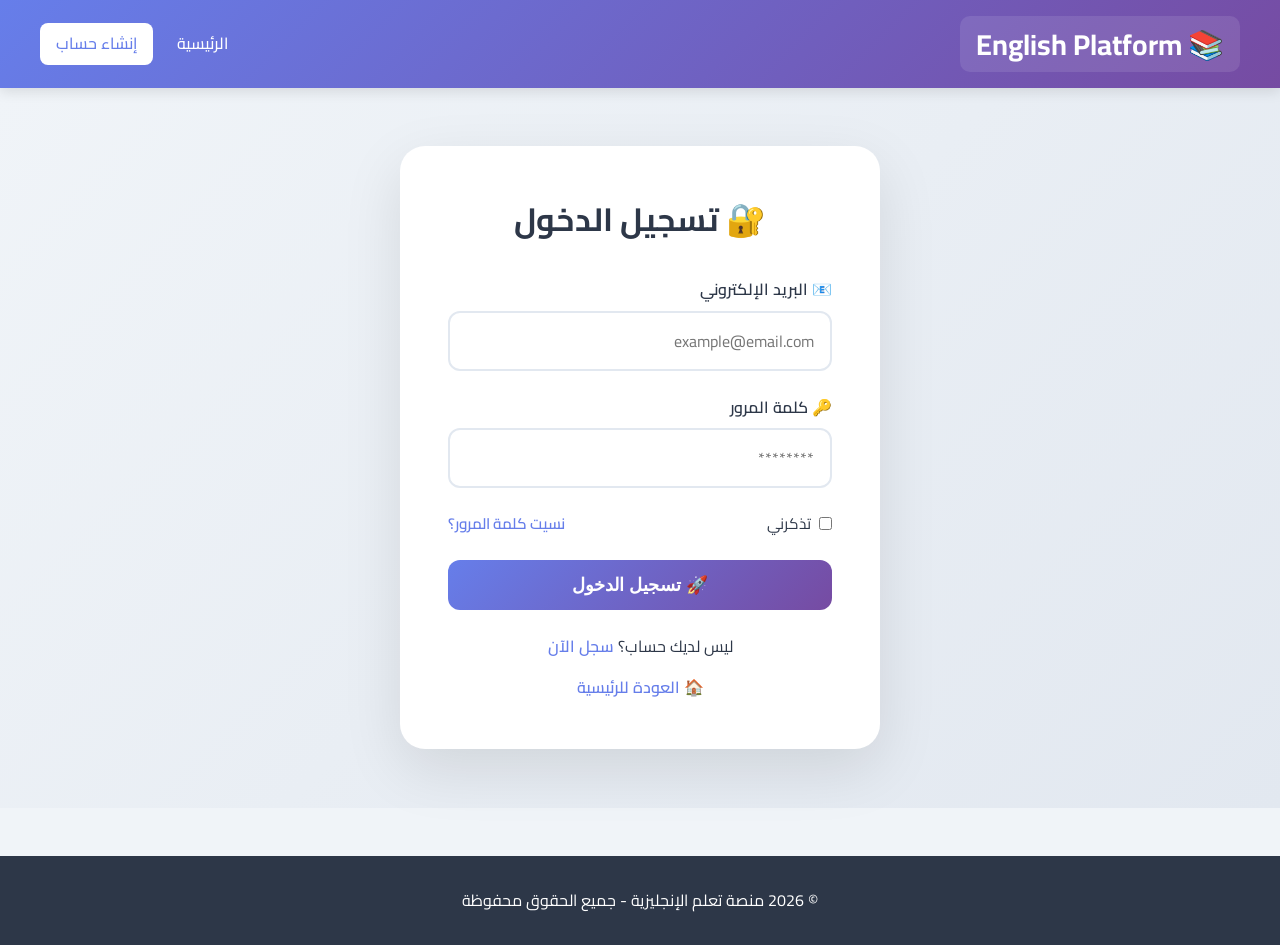
==== dashboard.html @ c3b08fe0 "Add files via upload" ====
<!DOCTYPE html>
<html lang="ar" dir="rtl">
<head>
    <meta charset="UTF-8">
    <meta name="viewport" content="width=device-width, initial-scale=1.0">
    <title>لوحة التحكم - منصة تعلم الإنجليزية</title>
    <link rel="stylesheet" href="style.css">
    <link href="https://fonts.googleapis.com/css2?family=Cairo:wght@400;700&display=swap" rel="stylesheet">
</head>
<body>
    <!-- ===== HEADER ===== -->
    <header>
        <nav>
            <div class="logo">📚 English Platform</div>
            <ul class="nav-links">
                <li><a href="index.html">الرئيسية</a></li>
                <li><a href="dashboard.html" class="active">لوحة التحكم</a></li>
                <li><a href="#lessons">الدروس</a></li>
                <li><a href="#quiz">الاختبارات</a></li>
                <li><a href="#" id="logoutBtnDashboard" class="btn-logout">🚪 تسجيل خروج</a></li>
            </ul>
            <div class="hamburger" id="hamburger">☰</div>
        </nav>
    </header>

    <!-- ===== DASHBOARD CONTENT ===== -->
    <main class="dashboard">
        <div class="dashboard-header">
            <h1 id="welcomeMessage">👋 مرحباً، مستخدم</h1>
            <div class="user-badge">
                <span class="badge" id="userLevel">متوسط</span>
            </div>
        </div>
        
        <!-- Stats Cards -->
        <div class="dashboard-stats">
            <div class="stat-card">
                <div class="stat-icon">📚</div>
                <div class="stat-info">
                    <span class="stat-number">12</span>
                    <span class="stat-label">دروس مكتملة</span>
                </div>
            </div>
            <div class="stat-card">
                <div class="stat-icon">⭐</div>
                <div class="stat-info">
                    <span class="stat-number">85</span>
                    <span class="stat-label">نقاط التقييم</span>
                </div>
            </div>
            <div class="stat-card">
                <div class="stat-icon">🏆</div>
                <div class="stat-info">
                    <span class="stat-number">3</span>
                    <span class="stat-label">شهادات</span>
                </div>
            </div>
            <div class="stat-card">
                <div class="stat-icon">🔥</div>
                <div class="stat-info">
                    <span class="stat-number">7</span>
                    <span class="stat-label">أيام متتالية</span>
                </div>
            </div>
        </div>

        <!-- Dashboard Grid -->
        <div class="dashboard-grid">
            <!-- Profile Card -->
            <div class="dashboard-card">
                <h3>📊 معلومات حسابك</h3>
                <div class="profile-info" id="profileInfo">
                    <p><strong>👤 اسم المستخدم:</strong> <span id="displayUsername">مستخدم</span></p>
                    <p><strong>📧 البريد:</strong> <span id="displayEmail">user@example.com</span></p>
                    <p><strong>📅 تاريخ التسجيل:</strong> <span id="displayDate">2026-01-15</span></p>
                    <p><strong>📈 المستوى:</strong> <span id="displayLevel">متوسط</span></p>
                </div>
                <button class="btn-edit" onclick="editProfile()">✏️ تعديل الملف الشخصي</button>
            </div>
            
            <!-- Progress Card -->
            <div class="dashboard-card">
                <h3>📈 تقدمك في التعلم</h3>
                <div class="progress-container">
                    <div class="progress-label">
                        <span>الإنجاز الكلي</span>
                        <span id="progressPercentage">60%</span>
                    </div>
                    <div class="progress-bar">
                        <div class="progress" id="progressBar" style="width: 60%;">60%</div>
                    </div>
                </div>
                <div class="progress-details">
                    <div class="progress-item">
                        <span>📖 قراءة</span>
                        <div class="mini-bar"><div style="width:80%"></div></div>
                    </div>
                    <div class="progress-item">
                        <span>✍️ كتابة</span>
                        <div class="mini-bar"><div style="width:55%"></div></div>
                    </div>
                    <div class="progress-item">
                        <span>🎧 استماع</span>
                        <div class="mini-bar"><div style="width:70%"></div></div>
                    </div>
                    <div class="progress-item">
                        <span>🗣️ محادثة</span>
                        <div class="mini-bar"><div style="width:45%"></div></div>
                    </div>
                </div>
            </div>
            
            <!-- Lessons Card -->
            <div class="dashboard-card">
                <h3>🎯 الدروس المتاحة</h3>
                <ul class="lesson-list">
                    <li class="completed">
                        <span class="lesson-status">✅</span>
                        <span class="lesson-title">الدرس 1: الحروف والأرقام</span>
                    </li>
                    <li class="completed">
                        <span class="lesson-status">✅</span>
                        <span class="lesson-title">الدرس 2: التحيات الأساسية</span>
                    </li>
                    <li class="in-progress">
                        <span class="lesson-status">⏳</span>
                        <span class="lesson-title">الدرس 3: الأزمنة (الحاضر)</span>
                    </li>
                    <li class="pending">
                        <span class="lesson-status">📌</span>
                        <span class="lesson-title">الدرس 4: الأزمنة (الماضي)</span>
                    </li>
                    <li class="pending">
                        <span class="lesson-status">📌</span>
                        <span class="lesson-title">الدرس 5: المحادثات اليومية</span>
                    </li>
                </ul>
                <a href="#" class="btn-view-all">عرض جميع الدروس →</a>
            </div>
            
            <!-- Achievements Card -->
            <div class="dashboard-card">
                <h3>🏆 إنجازاتك</h3>
                <div class="achievements-grid">
                    <div class="achievement">
                        <span class="achievement-icon">🌟</span>
                        <span class="achievement-name">المبتدئ المتميز</span>
                    </div>
                    <div class="achievement">
                        <span class="achievement-icon">📚</span>
                        <span class="achievement-name">قارئ نشيط</span>
                    </div>
                    <div class="achievement">
                        <span class="achievement-icon">🎯</span>
                        <span class="achievement-name">متفوق في القواعد</span>
                    </div>
                    <div class="achievement locked">
                        <span class="achievement-icon">🔒</span>
                        <span class="achievement-name">المحترف</span>
                    </div>
                </div>
            </div>
        </div>
    </main>

    <!-- ===== FOOTER ===== -->
    <footer>
        <p>© 2026 منصة تعلم الإنجليزية - جميع الحقوق محفوظة</p>
    </footer>

    <script src="script.js"></script>
</body>
</html>
---- style.css ----
/* ===== RESET & BASE ===== */
* {
    margin: 0;
    padding: 0;
    box-sizing: border-box;
}

:root {
    --primary: #667eea;
    --primary-dark: #5a67d8;
    --secondary: #764ba2;
    --success: #48bb78;
    --danger: #fc8181;
    --warning: #f6ad55;
    --dark: #2d3748;
    --light: #f7fafc;
    --gray: #a0aec0;
    --shadow: 0 4px 20px rgba(0,0,0,0.08);
    --shadow-hover: 0 12px 40px rgba(0,0,0,0.15);
    --radius: 20px;
    --transition: all 0.3s cubic-bezier(0.4, 0, 0.2, 1);
}

body {
    font-family: 'Cairo', sans-serif;
    background: #f0f4f8;
    color: var(--dark);
    line-height: 1.6;
    min-height: 100vh;
}

a {
    text-decoration: none;
    color: var(--primary);
    transition: var(--transition);
}

a:hover {
    color: var(--primary-dark);
}

/* ===== HEADER & NAVIGATION ===== */
header {
    background: linear-gradient(135deg, var(--primary) 0%, var(--secondary) 100%);
    color: white;
    padding: 1rem 2rem;
    box-shadow: 0 4px 12px rgba(0,0,0,0.1);
    position: sticky;
    top: 0;
    z-index: 1000;
}

nav {
    display: flex;
    justify-content: space-between;
    align-items: center;
    max-width: 1200px;
    margin: 0 auto;
}

.logo {
    font-size: 1.8rem;
    font-weight: 700;
    background: rgba(255,255,255,0.1);
    padding: 0.3rem 1rem;
    border-radius: 10px;
    user-select: none;
}

.nav-links {
    display: flex;
    list-style: none;
    gap: 0.5rem;
    align-items: center;
}

.nav-links li {
    position: relative;
}

.nav-links a {
    color: white;
    text-decoration: none;
    font-weight: 500;
    padding: 0.5rem 1rem;
    border-radius: 8px;
    transition: var(--transition);
    display: inline-block;
}

.nav-links a:hover,
.nav-links a.active {
    background: rgba(255,255,255,0.2);
    transform: translateY(-2px);
}

.btn-login,
.btn-register {
    background: white;
    color: var(--primary) !important;
    font-weight: 700;
}

.btn-login:hover,
.btn-register:hover {
    background: #f0f4f8;
    transform: translateY(-2px) scale(1.05);
}

.btn-logout {
    background: var(--danger);
    color: white !important;
}

.btn-logout:hover {
    background: #e53e3e !important;
    color: white !important;
}

.hamburger {
    display: none;
    font-size: 2rem;
    cursor: pointer;
    padding: 0.5rem;
    border-radius: 8px;
    transition: background 0.3s;
    background: rgba(255,255,255,0.1);
}

.hamburger:hover {
    background: rgba(255,255,255,0.2);
}

/* ===== HERO SECTION ===== */
.hero {
    background: linear-gradient(135deg, var(--primary) 0%, var(--secondary) 100%);
    color: white;
    text-align: center;
    padding: 5rem 2rem;
    margin: 2rem;
    border-radius: var(--radius);
    box-shadow: 0 10px 40px rgba(102, 126, 234, 0.3);
    animation: fadeInUp 0.8s ease;
}

@keyframes fadeInUp {
    from {
        opacity: 0;
        transform: translateY(30px);
    }
    to {
        opacity: 1;
        transform: translateY(0);
    }
}

.hero h1 {
    font-size: 3.5rem;
    margin-bottom: 1rem;
    font-weight: 700;
}

.hero p {
    font-size: 1.3rem;
    opacity: 0.95;
    margin-bottom: 2rem;
    max-width: 600px;
    margin-left: auto;
    margin-right: auto;
}

.btn-start {
    background: white;
    color: var(--primary);
    padding: 0.8rem 2.5rem;
    border-radius: 50px;
    text-decoration: none;
    font-weight: 700;
    font-size: 1.2rem;
    transition: var(--transition);
    display: inline-block;
    box-shadow: 0 4px 15px rgba(0,0,0,0.1);
}

.btn-start:hover {
    transform: scale(1.08);
    box-shadow: 0 8px 30px rgba(0,0,0,0.2);
    color: var(--primary);
}

/* ===== COURSES SECTION ===== */
.courses {
    max-width: 1200px;
    margin: 4rem auto;
    padding: 0 2rem;
}

.courses h2 {
    text-align: center;
    font-size: 2.8rem;
    margin-bottom: 3rem;
    color: var(--dark);
}

.course-grid {
    display: grid;
    grid-template-columns: repeat(auto-fit, minmax(300px, 1fr));
    gap: 2rem;
}

.course-card {
    background: white;
    padding: 2.5rem 2rem;
    border-radius: var(--radius);
    box-shadow: var(--shadow);
    transition: var(--transition);
    text-align: center;
    border-bottom: 4px solid var(--primary);
}

.course-card:hover {
    transform: translateY(-10px);
    box-shadow: var(--shadow-hover);
}

.course-card h3 {
    font-size: 1.6rem;
    margin-bottom: 0.8rem;
    color: var(--primary);
}

.course-card p {
    color: var(--gray);
    margin-bottom: 1rem;
}

.course-level {
    display: inline-block;
    background: linear-gradient(135deg, var(--primary), var(--secondary));
    color: white;
    padding: 0.3rem 1rem;
    border-radius: 20px;
    font-size: 0.9rem;
}

/* ===== ABOUT SECTION ===== */
.about {
    max-width: 1200px;
    margin: 4rem auto;
    padding: 3rem;
    background: white;
    border-radius: var(--radius);
    box-shadow: var(--shadow);
    text-align: center;
}

.about h2 {
    font-size: 2.8rem;
    margin-bottom: 1rem;
    color: var(--dark);
}

.about > p {
    font-size: 1.2rem;
    color: var(--gray);
    max-width: 600px;
    margin: 0 auto 2rem;
}

.about-stats {
    display: grid;
    grid-template-columns: repeat(auto-fit, minmax(150px, 1fr));
    gap: 2rem;
    margin-top: 2rem;
}

.stat {
    padding: 1.5rem;
    background: var(--light);
    border-radius: 15px;
    transition: var(--transition);
}

.stat:hover {
    transform: scale(1.05);
}

.stat-number {
    display: block;
    font-size: 2.5rem;
    font-weight: 700;
    color: var(--primary);
}

.stat-label {
    color: var(--gray);
    font-size: 1rem;
}

/* ===== AUTH PAGES ===== */
.auth-container {
    display: flex;
    justify-content: center;
    align-items: center;
    min-height: 80vh;
    padding: 2rem;
    background: linear-gradient(135deg, #f0f4f8 0%, #e2e8f0 100%);
}

.auth-box {
    background: white;
    padding: 3rem;
    border-radius: 25px;
    box-shadow: 0 20px 60px rgba(0,0,0,0.1);
    width: 100%;
    max-width: 480px;
    animation: slideUp 0.5s ease;
}

@keyframes slideUp {
    from {
        opacity: 0;
        transform: translateY(30px);
    }
    to {
        opacity: 1;
        transform: translateY(0);
    }
}

.auth-box h2 {
    text-align: center;
    font-size: 2rem;
    margin-bottom: 2rem;
    color: var(--dark);
}

.form-group {
    margin-bottom: 1.5rem;
}

.form-group label {
    display: block;
    font-weight: 600;
    margin-bottom: 0.5rem;
    color: var(--dark);
}

.form-group input {
    width: 100%;
    padding: 0.8rem 1rem;
    border: 2px solid #e2e8f0;
    border-radius: 12px;
    font-size: 1rem;
    transition: var(--transition);
    font-family: inherit;
}

.form-group input:focus {
    border-color: var(--primary);
    outline: none;
    box-shadow: 0 0 0 4px rgba(102, 126, 234, 0.1);
}

.form-group input.error {
    border-color: var(--danger);
}

.form-group input.success {
    border-color: var(--success);
}

.password-hint {
    display: block;
    font-size: 0.85rem;
    color: var(--gray);
    margin-top: 0.3rem;
}

.form-options {
    display: flex;
    justify-content: space-between;
    align-items: center;
    margin-bottom: 1.5rem;
    font-size: 0.95rem;
    flex-wrap: wrap;
    gap: 0.5rem;
}

.form-options label {
    display: flex;
    align-items: center;
    gap: 0.5rem;
    cursor: pointer;
}

.forgot-password {
    color: var(--primary);
    font-weight: 600;
}

.btn-submit {
    width: 100%;
    padding: 0.9rem;
    background: linear-gradient(135deg, var(--primary) 0%, var(--secondary) 100%);
    color: white;
    border: none;
    border-radius: 12px;
    font-size: 1.1rem;
    font-weight: 700;
    cursor: pointer;
    transition: var(--transition);
}

.btn-submit:hover {
    transform: translateY(-2px);
    box-shadow: 0 8px 25px rgba(102, 126, 234, 0.4);
}

.btn-submit:active {
    transform: translateY(0);
}

.error-msg {
    background: var(--danger);
    color: white;
    padding: 0.8rem 1rem;
    border-radius: 12px;
    margin-bottom: 1.5rem;
    text-align: center;
    animation: shake 0.5s ease;
}

@keyframes shake {
    0%, 100% { transform: translateX(0); }
    20% { transform: translateX(-10px); }
    40% { transform: translateX(10px); }
    60% { transform: translateX(-5px); }
    80% { transform: translateX(5px); }
}

.success-msg {
    background: var(--success);
    color: white;
    padding: 0.8rem 1rem;
    border-radius: 12px;
    margin-bottom: 1.5rem;
    text-align: center;
}

.success-msg a {
    color: white;
    font-weight: 700;
    text-decoration: underline;
}

.auth-links {
    text-align: center;
    margin-top: 1.5rem;
}

.auth-links p {
    margin-bottom: 0.5rem;
}

.auth-links a {
    color: var(--primary);
    font-weight: 600;
}

.auth-links a:hover {
    text-decoration: underline;
}

.back-home {
    display: inline-block;
    margin-top: 0.5rem;
}

/* ===== DASHBOARD ===== */
.dashboard {
    max-width: 1200px;
    margin: 2rem auto;
    padding: 0 2rem;
}

.dashboard-header {
    display: flex;
    justify-content: space-between;
    align-items: center;
    margin-bottom: 2rem;
    flex-wrap: wrap;
    gap: 1rem;
}

.dashboard-header h1 {
    font-size: 2.5rem;
    color: var(--dark);
}

.user-badge .badge {
    background: linear-gradient(135deg, var(--primary), var(--secondary));
    color: white;
    padding: 0.5rem 1.5rem;
    border-radius: 50px;
    font-weight: 700;
    font-size: 1.1rem;
}

/* Dashboard Stats */
.dashboard-stats {
    display: grid;
    grid-template-columns: repeat(auto-fit, minmax(200px, 1fr));
    gap: 1.5rem;
    margin-bottom: 2rem;
}

.stat-card {
    background: white;
    padding: 1.5rem;
    border-radius: 15px;
    box-shadow: var(--shadow);
    display: flex;
    align-items: center;
    gap: 1rem;
    transition: var(--transition);
}

.stat-card:hover {
    transform: translateY(-5px);
    box-shadow: var(--shadow-hover);
}

.stat-icon {
    font-size: 2.5rem;
}

.stat-info {
    display: flex;
    flex-direction: column;
}

.stat-number {
    font-size: 2rem;
    font-weight: 700;
    color: var(--dark);
}

.stat-label {
    color: var(--gray);
    font-size: 0.9rem;
}

/* Dashboard Grid */
.dashboard-grid {
    display: grid;
    grid-template-columns: repeat(auto-fit, minmax(350px, 1fr));
    gap: 2rem;
}

.dashboard-card {
    background: white;
    padding: 2rem;
    border-radius: var(--radius);
    box-shadow: var(--shadow);
    transition: var(--transition);
}

.dashboard-card:hover {
    box-shadow: var(--shadow-hover);
}

.dashboard-card h3 {
    color: var(--primary);
    margin-bottom: 1.2rem;
    font-size: 1.3rem;
    border-bottom: 2px solid var(--light);
    padding-bottom: 0.8rem;
}

/* Profile Card */
.profile-info p {
    padding: 0.5rem 0;
    border-bottom: 1px solid #f0f0f0;
    display: flex;
    justify-content: space-between;
}

.profile-info p:last-child {
    border-bottom: none;
}

.btn-edit {
    margin-top: 1rem;
    padding: 0.5rem 1.5rem;
    background: var(--primary);
    color: white;
    border: none;
    border-radius: 8px;
    cursor: pointer;
    transition: var(--transition);
    font-family: inherit;
    font-weight: 600;
}

.btn-edit:hover {
    background: var(--primary-dark);
    transform: scale(1.05);
}

/* Progress */
.progress-container {
    margin: 1rem 0;
}

.progress-label {
    display: flex;
    justify-content: space-between;
    font-weight: 600;
    margin-bottom: 0.3rem;
}

.progress-bar {
    background: #e2e8f0;
    border-radius: 10px;
    overflow: hidden;
    height: 25px;
    margin-bottom: 1rem;
}

.progress {
    background: linear-gradient(135deg, var(--primary), var(--secondary));
    color: white;
    text-align: center;
    line-height: 25px;
    font-weight: 700;
    font-size: 0.9rem;
    border-radius: 10px;
    transition: width 1s ease;
}

.progress-details {
    margin-top: 1rem;
}

.progress-item {
    display: flex;
    align-items: center;
    gap: 1rem;
    margin-bottom: 0.5rem;
}

.progress-item span:first-child {
    width: 60px;
    font-weight: 600;
}

.mini-bar {
    flex: 1;
    background: #e2e8f0;
    border-radius: 5px;
    height: 8px;
    overflow: hidden;
}

.mini-bar div {
    height: 100%;
    background: linear-gradient(135deg, var(--primary), var(--secondary));
    border-radius: 5px;
    transition: width 1s ease;
}

/* Lessons List */
.lesson-list {
    list-style: none;
    padding: 0;
}

.lesson-list li {
    display: flex;
    align-items: center;
    gap: 0.8rem;
    padding: 0.7rem 0;
    border-bottom: 1px solid #f0f0f0;
}

.lesson-list li:last-child {
    border-bottom: none;
}

.lesson-status {
    font-size: 1.2rem;
}

.lesson-title {
    font-weight: 500;
}

.completed .lesson-title {
    color: var(--success);
    text-decoration: line-through 2px var(--success);
}

.in-progress .lesson-title {
    color: var(--warning);
}

.pending .lesson-title {
    color: var(--gray);
}

.btn-view-all {
    display: inline-block;
    margin-top: 1rem;
    font-weight: 600;
    color: var(--primary);
}

.btn-view-all:hover {
    text-decoration: underline;
}

/* Achievements */
.achievements-grid {
    display: grid;
    grid-template-columns: repeat(auto-fit, minmax(100px, 1fr));
    gap: 1rem;
    margin-top: 0.5rem;
}

.achievement {
    background: var(--light);
    padding: 1rem;
    border-radius: 12px;
    text-align: center;
    transition: var(--transition);
}

.achievement:hover {
    transform: scale(1.05);
}

.achievement-icon {
    font-size: 2rem;
    display: block;
}

.achievement-name {
    display: block;
    font-size: 0.85rem;
    margin-top: 0.3rem;
}

.achievement.locked {
    opacity: 0.5;
    filter: grayscale(1);
}

/* ===== TOAST NOTIFICATIONS ===== */
.toast {
    position: fixed;
    bottom: 20px;
    right: 20px;
    padding: 15px 25px;
    border-radius: 12px;
    color: white;
    font-weight: 600;
    z-index: 9999;
    animation: slideUp 0.5s ease;
    box-shadow: 0 4px 15px rgba(0,0,0,0.2);
    max-width: 400px;
}

.toast-success {
    background: linear-gradient(135deg, #48bb78, #38a169);
}

.toast-error {
    background: linear-gradient(135deg, #fc8181, #e53e3e);
}

.toast-info {
    background: linear-gradient(135deg, var(--primary), var(--secondary));
}

/* ===== FOOTER ===== */
footer {
    text-align: center;
    padding: 2rem;
    background: var(--dark);
    color: white;
    margin-top: 3rem;
}

.footer-links {
    display: flex;
    justify-content: center;
    gap: 2rem;
    margin-top: 1rem;
    flex-wrap: wrap;
}

.footer-links a {
    color: var(--gray);
    transition: color 0.3s;
}

.footer-links a:hover {
    color: white;
}

/* ===== RESPONSIVE ===== */
@media (max-width: 992px) {
    .hero h1 {
        font-size: 2.8rem;
    }
    
    .dashboard-grid {
        grid-template-columns: 1fr 1fr;
    }
}

@media (max-width: 768px) {
    .hamburger {
        display: block;
    }
    
    .nav-links {
        display: none;
        flex-direction: column;
        width: 100%;
        background: rgba(102, 126, 234, 0.98);
        padding: 1.5rem;
        position: absolute;
        top: 70px;
        left: 0;
        border-radius: 0 0 20px 20px;
        gap: 0.8rem;
        box-shadow: 0 20px 40px rgba(0,0,0,0.2);
    }
    
    .nav-links.active {
        display: flex;
        animation: slideDown 0.3s ease;
    }
    
    @keyframes slideDown {
        from { opacity: 0; transform: translateY(-10px); }
        to { opacity: 1; transform: translateY(0); }
    }
    
    .nav-links a {
        width: 100%;
        text-align: center;
        padding: 0.8rem;
        border-radius: 10px;
    }
    
    .hero {
        margin: 1rem;
        padding: 3rem 1.5rem;
    }
    
    .hero h1 {
        font-size: 2.2rem;
    }
    
    .hero p {
        font-size: 1.1rem;
    }
    
    .courses h2,
    .about h2 {
        font-size: 2.2rem;
    }
    
    .course-grid {
        grid-template-columns: 1fr;
    }
    
    .dashboard-header h1 {
        font-size: 2rem;
    }
    
    .dashboard-grid {
        grid-template-columns: 1fr;
    }
    
    .dashboard-stats {
        grid-template-columns: 1fr 1fr;
    }
    
    .auth-box {
        padding: 2rem 1.5rem;
        margin: 0 1rem;
    }
    
    .about-stats {
        grid-template-columns: 1fr 1fr;
    }
    
    .form-options {
        flex-direction: column;
        gap: 0.5rem;
        align-items: flex-start;
    }
}

@media (max-width: 480px) {
    .logo {
        font-size: 1.4rem;
    }
    
    .hero h1 {
        font-size: 1.8rem;
    }
    
    .dashboard-stats {
        grid-template-columns: 1fr;
    }
    
    .about-stats {
        grid-template-columns: 1fr;
    }
    
    .achievements-grid {
        grid-template-columns: 1fr 1fr;
    }
    
    .footer-links {
        flex-direction: column;
        gap: 0.5rem;
    }
    
    .profile-info p {
        flex-direction: column;
        gap: 0.2rem;
    }
}
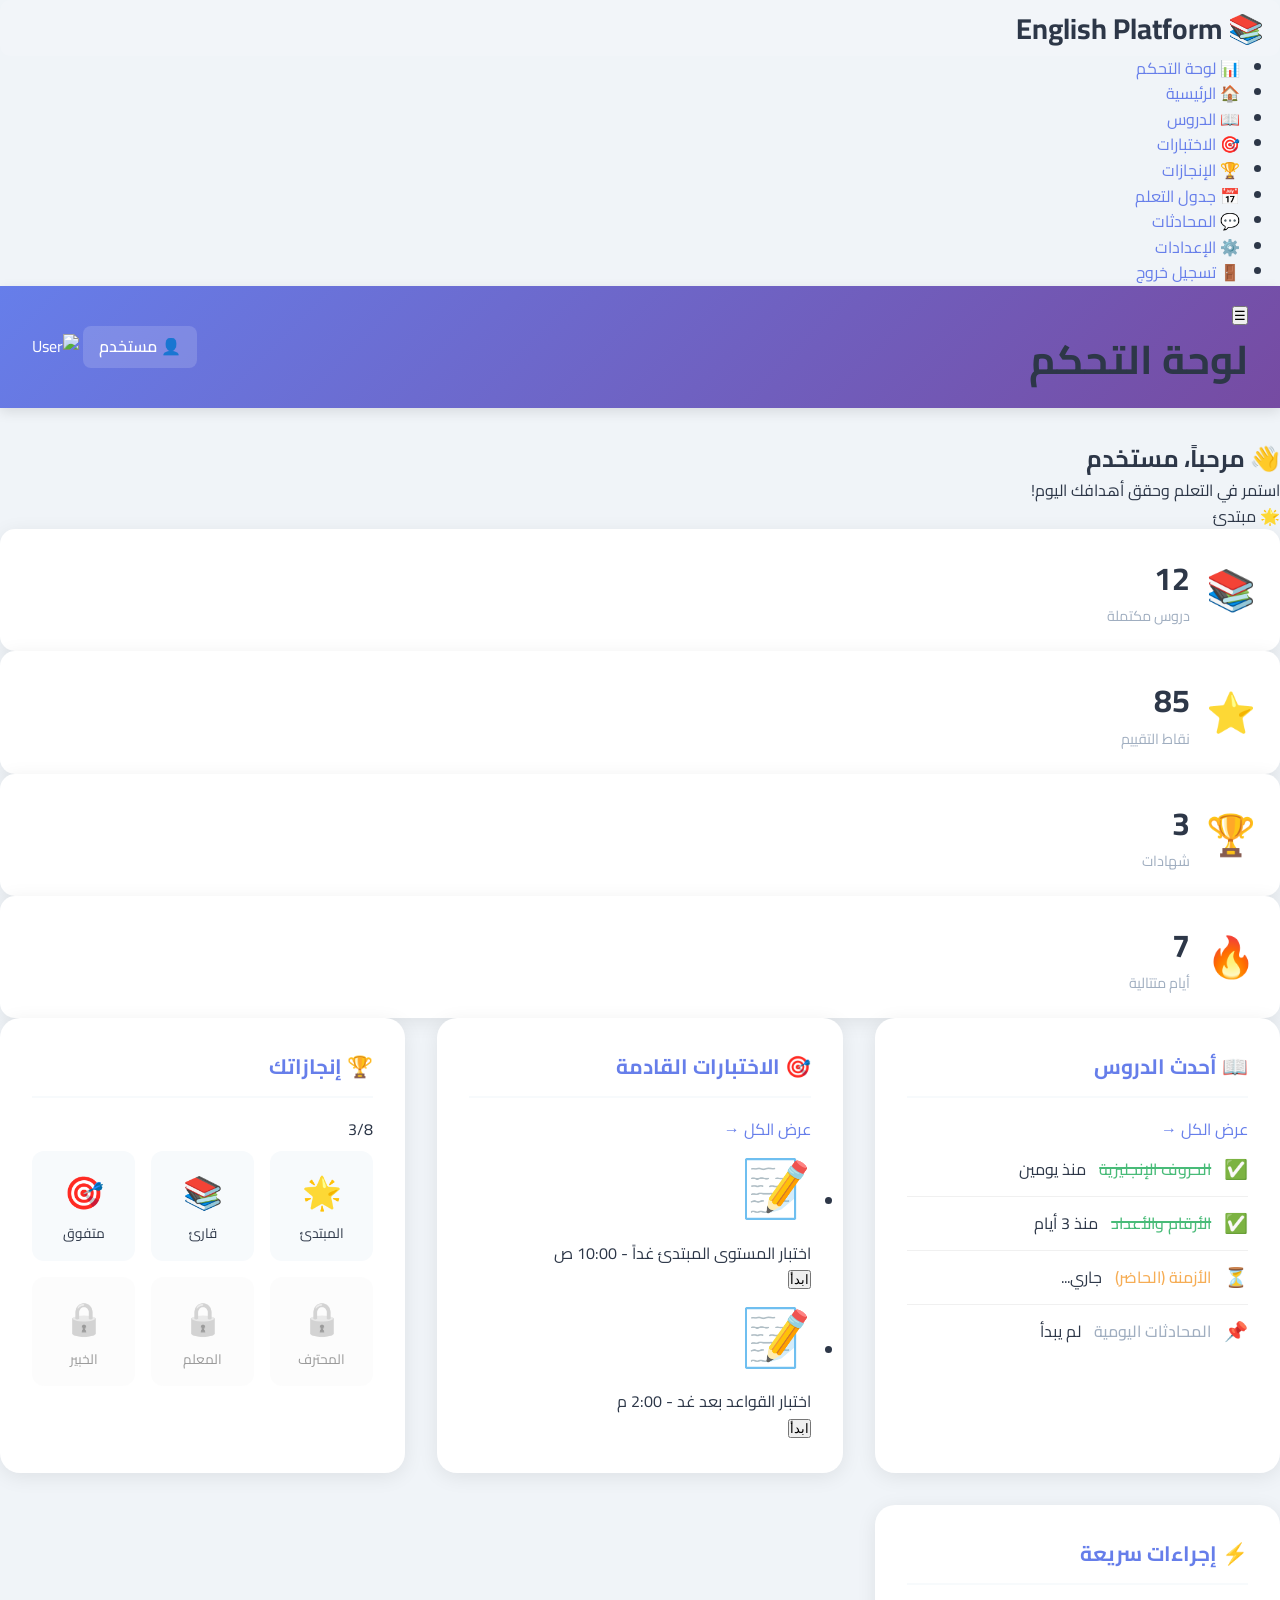
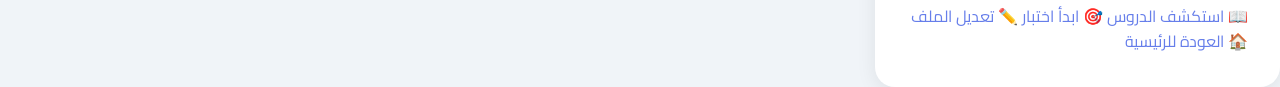
==== commit 3deea08e: "Update dashboard.html" ====
--- a/dashboard.html
+++ b/dashboard.html
@@ -5,41 +5,111 @@
     <meta name="viewport" content="width=device-width, initial-scale=1.0">
     <title>لوحة التحكم - منصة تعلم الإنجليزية</title>
     <link rel="stylesheet" href="style.css">
-    <link href="https://fonts.googleapis.com/css2?family=Cairo:wght@400;700&display=swap" rel="stylesheet">
+    <link href="https://fonts.googleapis.com/css2?family=Cairo:wght@400;600;700&display=swap" rel="stylesheet">
 </head>
 <body>
-    <!-- ===== HEADER ===== -->
-    <header>
-        <nav>
+    <!-- ===== SIDEBAR ===== -->
+    <aside class="sidebar" id="sidebar">
+        <div class="sidebar-header">
             <div class="logo">📚 English Platform</div>
-            <ul class="nav-links">
-                <li><a href="index.html">الرئيسية</a></li>
-                <li><a href="dashboard.html" class="active">لوحة التحكم</a></li>
-                <li><a href="#lessons">الدروس</a></li>
-                <li><a href="#quiz">الاختبارات</a></li>
-                <li><a href="#" id="logoutBtnDashboard" class="btn-logout">🚪 تسجيل خروج</a></li>
-            </ul>
-            <div class="hamburger" id="hamburger">☰</div>
-        </nav>
-    </header>
-
-    <!-- ===== DASHBOARD CONTENT ===== -->
-    <main class="dashboard">
-        <div class="dashboard-header">
-            <h1 id="welcomeMessage">👋 مرحباً، مستخدم</h1>
-            <div class="user-badge">
-                <span class="badge" id="userLevel">متوسط</span>
-            </div>
         </div>
         
+        <nav class="sidebar-nav">
+            <ul>
+                <li>
+                    <a href="dashboard.html" class="active">
+                        <span class="nav-icon">📊</span>
+                        <span class="nav-text">لوحة التحكم</span>
+                    </a>
+                </li>
+                <li>
+                    <a href="index.html">
+                        <span class="nav-icon">🏠</span>
+                        <span class="nav-text">الرئيسية</span>
+                    </a>
+                </li>
+                <li>
+                    <a href="lessons.html">
+                        <span class="nav-icon">📖</span>
+                        <span class="nav-text">الدروس</span>
+                    </a>
+                </li>
+                <li>
+                    <a href="quizzes.html">
+                        <span class="nav-icon">🎯</span>
+                        <span class="nav-text">الاختبارات</span>
+                    </a>
+                </li>
+                <li>
+                    <a href="#">
+                        <span class="nav-icon">🏆</span>
+                        <span class="nav-text">الإنجازات</span>
+                    </a>
+                </li>
+                <li>
+                    <a href="#">
+                        <span class="nav-icon">📅</span>
+                        <span class="nav-text">جدول التعلم</span>
+                    </a>
+                </li>
+                <li>
+                    <a href="#">
+                        <span class="nav-icon">💬</span>
+                        <span class="nav-text">المحادثات</span>
+                    </a>
+                </li>
+                <li>
+                    <a href="#">
+                        <span class="nav-icon">⚙️</span>
+                        <span class="nav-text">الإعدادات</span>
+                    </a>
+                </li>
+                <li class="logout-item">
+                    <a href="#" id="logoutBtnSidebar">
+                        <span class="nav-icon">🚪</span>
+                        <span class="nav-text">تسجيل خروج</span>
+                    </a>
+                </li>
+            </ul>
+        </nav>
+    </aside>
+
+    <!-- ===== MAIN CONTENT ===== -->
+    <main class="dashboard-main">
+        <!-- Top Header -->
+        <header class="dashboard-header">
+            <div class="header-left">
+                <button class="sidebar-toggle" id="sidebarToggle">☰</button>
+                <h1>لوحة التحكم</h1>
+            </div>
+            <div class="header-right">
+                <span class="user-name" id="userNameDisplay">👤 مستخدم</span>
+                <img src="https://ui-avatars.com/api/?name=User&background=667eea&color=fff&size=40" alt="User" class="user-avatar">
+            </div>
+        </header>
+
+        <!-- Welcome Section -->
+        <section class="welcome-section">
+            <div class="welcome-text">
+                <h2 id="welcomeMessage">👋 مرحباً، مستخدم</h2>
+                <p>استمر في التعلم وحقق أهدافك اليوم!</p>
+            </div>
+            <div class="welcome-badge">
+                <span class="badge" id="userLevel">🌟 مبتدئ</span>
+            </div>
+        </section>
+
         <!-- Stats Cards -->
-        <div class="dashboard-stats">
+        <section class="stats-grid">
             <div class="stat-card">
                 <div class="stat-icon">📚</div>
                 <div class="stat-info">
                     <span class="stat-number">12</span>
                     <span class="stat-label">دروس مكتملة</span>
                 </div>
+                <div class="stat-progress">
+                    <div class="progress-bar"><div class="progress" style="width:60%"></div></div>
+                </div>
             </div>
             <div class="stat-card">
                 <div class="stat-icon">⭐</div>
@@ -47,6 +117,9 @@
                     <span class="stat-number">85</span>
                     <span class="stat-label">نقاط التقييم</span>
                 </div>
+                <div class="stat-progress">
+                    <div class="progress-bar"><div class="progress" style="width:85%"></div></div>
+                </div>
             </div>
             <div class="stat-card">
                 <div class="stat-icon">🏆</div>
@@ -54,6 +127,9 @@
                     <span class="stat-number">3</span>
                     <span class="stat-label">شهادات</span>
                 </div>
+                <div class="stat-progress">
+                    <div class="progress-bar"><div class="progress" style="width:30%"></div></div>
+                </div>
             </div>
             <div class="stat-card">
                 <div class="stat-icon">🔥</div>
@@ -61,113 +137,131 @@
                     <span class="stat-number">7</span>
                     <span class="stat-label">أيام متتالية</span>
                 </div>
-            </div>
-        </div>
+                <div class="stat-progress">
+                    <div class="progress-bar"><div class="progress" style="width:70%"></div></div>
+                </div>
+            </div>
+        </section>
 
         <!-- Dashboard Grid -->
-        <div class="dashboard-grid">
-            <!-- Profile Card -->
-            <div class="dashboard-card">
-                <h3>📊 معلومات حسابك</h3>
-                <div class="profile-info" id="profileInfo">
-                    <p><strong>👤 اسم المستخدم:</strong> <span id="displayUsername">مستخدم</span></p>
-                    <p><strong>📧 البريد:</strong> <span id="displayEmail">user@example.com</span></p>
-                    <p><strong>📅 تاريخ التسجيل:</strong> <span id="displayDate">2026-01-15</span></p>
-                    <p><strong>📈 المستوى:</strong> <span id="displayLevel">متوسط</span></p>
-                </div>
-                <button class="btn-edit" onclick="editProfile()">✏️ تعديل الملف الشخصي</button>
-            </div>
-            
-            <!-- Progress Card -->
-            <div class="dashboard-card">
-                <h3>📈 تقدمك في التعلم</h3>
-                <div class="progress-container">
-                    <div class="progress-label">
-                        <span>الإنجاز الكلي</span>
-                        <span id="progressPercentage">60%</span>
-                    </div>
-                    <div class="progress-bar">
-                        <div class="progress" id="progressBar" style="width: 60%;">60%</div>
-                    </div>
-                </div>
-                <div class="progress-details">
-                    <div class="progress-item">
-                        <span>📖 قراءة</span>
-                        <div class="mini-bar"><div style="width:80%"></div></div>
-                    </div>
-                    <div class="progress-item">
-                        <span>✍️ كتابة</span>
-                        <div class="mini-bar"><div style="width:55%"></div></div>
-                    </div>
-                    <div class="progress-item">
-                        <span>🎧 استماع</span>
-                        <div class="mini-bar"><div style="width:70%"></div></div>
-                    </div>
-                    <div class="progress-item">
-                        <span>🗣️ محادثة</span>
-                        <div class="mini-bar"><div style="width:45%"></div></div>
-                    </div>
-                </div>
-            </div>
-            
-            <!-- Lessons Card -->
-            <div class="dashboard-card">
-                <h3>🎯 الدروس المتاحة</h3>
+        <section class="dashboard-grid">
+            <!-- Recent Lessons -->
+            <div class="dashboard-card">
+                <div class="card-header">
+                    <h3>📖 أحدث الدروس</h3>
+                    <a href="lessons.html" class="view-all">عرض الكل →</a>
+                </div>
                 <ul class="lesson-list">
                     <li class="completed">
                         <span class="lesson-status">✅</span>
-                        <span class="lesson-title">الدرس 1: الحروف والأرقام</span>
+                        <span class="lesson-title">الحروف الإنجليزية</span>
+                        <span class="lesson-date">منذ يومين</span>
                     </li>
                     <li class="completed">
                         <span class="lesson-status">✅</span>
-                        <span class="lesson-title">الدرس 2: التحيات الأساسية</span>
+                        <span class="lesson-title">الأرقام والأعداد</span>
+                        <span class="lesson-date">منذ 3 أيام</span>
                     </li>
                     <li class="in-progress">
                         <span class="lesson-status">⏳</span>
-                        <span class="lesson-title">الدرس 3: الأزمنة (الحاضر)</span>
+                        <span class="lesson-title">الأزمنة (الحاضر)</span>
+                        <span class="lesson-date">جاري...</span>
                     </li>
                     <li class="pending">
                         <span class="lesson-status">📌</span>
-                        <span class="lesson-title">الدرس 4: الأزمنة (الماضي)</span>
-                    </li>
-                    <li class="pending">
-                        <span class="lesson-status">📌</span>
-                        <span class="lesson-title">الدرس 5: المحادثات اليومية</span>
+                        <span class="lesson-title">المحادثات اليومية</span>
+                        <span class="lesson-date">لم يبدأ</span>
                     </li>
                 </ul>
-                <a href="#" class="btn-view-all">عرض جميع الدروس →</a>
-            </div>
-            
-            <!-- Achievements Card -->
-            <div class="dashboard-card">
-                <h3>🏆 إنجازاتك</h3>
+            </div>
+
+            <!-- Upcoming Quizzes -->
+            <div class="dashboard-card">
+                <div class="card-header">
+                    <h3>🎯 الاختبارات القادمة</h3>
+                    <a href="quizzes.html" class="view-all">عرض الكل →</a>
+                </div>
+                <ul class="quiz-list">
+                    <li>
+                        <span class="quiz-icon">📝</span>
+                        <div class="quiz-info">
+                            <span class="quiz-title">اختبار المستوى المبتدئ</span>
+                            <span class="quiz-date">غداً - 10:00 ص</span>
+                        </div>
+                        <button class="btn-start-quiz-small">ابدأ</button>
+                    </li>
+                    <li>
+                        <span class="quiz-icon">📝</span>
+                        <div class="quiz-info">
+                            <span class="quiz-title">اختبار القواعد</span>
+                            <span class="quiz-date">بعد غد - 2:00 م</span>
+                        </div>
+                        <button class="btn-start-quiz-small">ابدأ</button>
+                    </li>
+                </ul>
+            </div>
+
+            <!-- Achievements -->
+            <div class="dashboard-card">
+                <div class="card-header">
+                    <h3>🏆 إنجازاتك</h3>
+                    <span class="badge-count">3/8</span>
+                </div>
                 <div class="achievements-grid">
-                    <div class="achievement">
+                    <div class="achievement unlocked">
                         <span class="achievement-icon">🌟</span>
-                        <span class="achievement-name">المبتدئ المتميز</span>
-                    </div>
-                    <div class="achievement">
+                        <span class="achievement-name">المبتدئ</span>
+                    </div>
+                    <div class="achievement unlocked">
                         <span class="achievement-icon">📚</span>
-                        <span class="achievement-name">قارئ نشيط</span>
-                    </div>
-                    <div class="achievement">
+                        <span class="achievement-name">قارئ</span>
+                    </div>
+                    <div class="achievement unlocked">
                         <span class="achievement-icon">🎯</span>
-                        <span class="achievement-name">متفوق في القواعد</span>
+                        <span class="achievement-name">متفوق</span>
                     </div>
                     <div class="achievement locked">
                         <span class="achievement-icon">🔒</span>
                         <span class="achievement-name">المحترف</span>
                     </div>
-                </div>
-            </div>
-        </div>
+                    <div class="achievement locked">
+                        <span class="achievement-icon">🔒</span>
+                        <span class="achievement-name">المعلم</span>
+                    </div>
+                    <div class="achievement locked">
+                        <span class="achievement-icon">🔒</span>
+                        <span class="achievement-name">الخبير</span>
+                    </div>
+                </div>
+            </div>
+
+            <!-- Quick Actions -->
+            <div class="dashboard-card">
+                <div class="card-header">
+                    <h3>⚡ إجراءات سريعة</h3>
+                </div>
+                <div class="quick-actions">
+                    <a href="lessons.html" class="quick-action">
+                        <span class="action-icon">📖</span>
+                        <span>استكشف الدروس</span>
+                    </a>
+                    <a href="quizzes.html" class="quick-action">
+                        <span class="action-icon">🎯</span>
+                        <span>ابدأ اختبار</span>
+                    </a>
+                    <a href="#" class="quick-action" onclick="editProfile()">
+                        <span class="action-icon">✏️</span>
+                        <span>تعديل الملف</span>
+                    </a>
+                    <a href="index.html" class="quick-action">
+                        <span class="action-icon">🏠</span>
+                        <span>العودة للرئيسية</span>
+                    </a>
+                </div>
+            </div>
+        </section>
     </main>
-
-    <!-- ===== FOOTER ===== -->
-    <footer>
-        <p>© 2026 منصة تعلم الإنجليزية - جميع الحقوق محفوظة</p>
-    </footer>
 
     <script src="script.js"></script>
 </body>
-</html>+</html>
--- a/style.css
+++ b/style.css
@@ -94,6 +94,11 @@
     transform: translateY(-2px);
 }
 
+.nav-links a.active {
+    background: rgba(255,255,255,0.25);
+    font-weight: 700;
+}
+
 .btn-login,
 .btn-register {
     background: white;
@@ -117,18 +122,53 @@
     color: white !important;
 }
 
+/* ===== USER NAME IN NAV ===== */
+.user-name {
+    color: white;
+    font-weight: 600;
+    padding: 0.5rem 1rem;
+    background: rgba(255,255,255,0.15);
+    border-radius: 8px;
+    display: inline-block;
+}
+
+/* ===== HAMBURGER MENU - ثلاث خطوط متحركة ===== */
 .hamburger {
     display: none;
-    font-size: 2rem;
+    flex-direction: column;
+    gap: 5px;
     cursor: pointer;
-    padding: 0.5rem;
+    padding: 10px;
     border-radius: 8px;
-    transition: background 0.3s;
+    transition: var(--transition);
     background: rgba(255,255,255,0.1);
 }
 
 .hamburger:hover {
     background: rgba(255,255,255,0.2);
+}
+
+.hamburger span {
+    display: block;
+    width: 28px;
+    height: 3px;
+    background: white;
+    border-radius: 3px;
+    transition: var(--transition);
+    transform-origin: center;
+}
+
+.hamburger.active span:nth-child(1) {
+    transform: rotate(45deg) translate(5px, 5px);
+}
+
+.hamburger.active span:nth-child(2) {
+    opacity: 0;
+    transform: scaleX(0);
+}
+
+.hamburger.active span:nth-child(3) {
+    transform: rotate(-45deg) translate(6px, -6px);
 }
 
 /* ===== HERO SECTION ===== */
@@ -167,6 +207,13 @@
     max-width: 600px;
     margin-left: auto;
     margin-right: auto;
+}
+
+.hero-buttons {
+    display: flex;
+    gap: 1rem;
+    justify-content: center;
+    flex-wrap: wrap;
 }
 
 .btn-start {
@@ -188,6 +235,87 @@
     color: var(--primary);
 }
 
+.btn-secondary-hero {
+    background: rgba(255,255,255,0.2);
+    color: white;
+    padding: 0.8rem 2.5rem;
+    border-radius: 50px;
+    text-decoration: none;
+    font-weight: 700;
+    font-size: 1.2rem;
+    transition: var(--transition);
+    display: inline-block;
+    border: 2px solid white;
+}
+
+.btn-secondary-hero:hover {
+    background: white;
+    color: var(--primary);
+    transform: scale(1.05);
+}
+
+/* ===== FEATURES SECTION ===== */
+.features {
+    max-width: 1200px;
+    margin: 4rem auto;
+    padding: 0 2rem;
+}
+
+.features h2 {
+    text-align: center;
+    font-size: 2.8rem;
+    margin-bottom: 3rem;
+    color: var(--dark);
+}
+
+.features-grid {
+    display: grid;
+    grid-template-columns: repeat(auto-fit, minmax(280px, 1fr));
+    gap: 2rem;
+}
+
+.feature-card {
+    background: white;
+    padding: 2.5rem 2rem;
+    border-radius: var(--radius);
+    box-shadow: var(--shadow);
+    text-align: center;
+    transition: var(--transition);
+}
+
+.feature-card:hover {
+    transform: translateY(-10px);
+    box-shadow: var(--shadow-hover);
+}
+
+.feature-icon {
+    font-size: 3rem;
+    display: block;
+    margin-bottom: 1rem;
+}
+
+.feature-card h3 {
+    font-size: 1.4rem;
+    color: var(--dark);
+    margin-bottom: 0.8rem;
+}
+
+.feature-card p {
+    color: var(--gray);
+    margin-bottom: 1.2rem;
+}
+
+.feature-link {
+    color: var(--primary);
+    font-weight: 600;
+    transition: var(--transition);
+}
+
+.feature-link:hover {
+    color: var(--primary-dark);
+    text-decoration: underline;
+}
+
 /* ===== COURSES SECTION ===== */
 .courses {
     max-width: 1200px;
@@ -223,6 +351,12 @@
     box-shadow: var(--shadow-hover);
 }
 
+.course-icon {
+    font-size: 2.5rem;
+    display: block;
+    margin-bottom: 0.5rem;
+}
+
 .course-card h3 {
     font-size: 1.6rem;
     margin-bottom: 0.8rem;
@@ -241,6 +375,19 @@
     padding: 0.3rem 1rem;
     border-radius: 20px;
     font-size: 0.9rem;
+}
+
+.course-link {
+    display: inline-block;
+    margin-top: 1rem;
+    color: var(--primary);
+    font-weight: 600;
+    transition: var(--transition);
+}
+
+.course-link:hover {
+    color: var(--primary-dark);
+    text-decoration: underline;
 }
 
 /* ===== ABOUT SECTION ===== */
@@ -297,6 +444,89 @@
     font-size: 1rem;
 }
 
+/* ===== CONTACT SECTION ===== */
+.contact {
+    max-width: 1200px;
+    margin: 4rem auto;
+    padding: 3rem;
+    background: white;
+    border-radius: var(--radius);
+    box-shadow: var(--shadow);
+}
+
+.contact h2 {
+    text-align: center;
+    font-size: 2.8rem;
+    margin-bottom: 0.5rem;
+    color: var(--dark);
+}
+
+.contact > p {
+    text-align: center;
+    color: var(--gray);
+    margin-bottom: 2rem;
+}
+
+.contact-grid {
+    display: grid;
+    grid-template-columns: 1fr 1fr;
+    gap: 3rem;
+}
+
+.contact-info {
+    display: flex;
+    flex-direction: column;
+    gap: 1.5rem;
+    justify-content: center;
+}
+
+.contact-item {
+    display: flex;
+    align-items: center;
+    gap: 1rem;
+    font-size: 1.1rem;
+    padding: 1rem;
+    background: var(--light);
+    border-radius: 12px;
+    transition: var(--transition);
+}
+
+.contact-item:hover {
+    background: #e2e8f0;
+}
+
+.contact-icon {
+    font-size: 1.8rem;
+}
+
+.contact-form {
+    display: flex;
+    flex-direction: column;
+    gap: 1rem;
+}
+
+.contact-form input,
+.contact-form textarea {
+    padding: 0.8rem 1rem;
+    border: 2px solid #e2e8f0;
+    border-radius: 12px;
+    font-size: 1rem;
+    transition: var(--transition);
+    font-family: inherit;
+}
+
+.contact-form input:focus,
+.contact-form textarea:focus {
+    border-color: var(--primary);
+    outline: none;
+    box-shadow: 0 0 0 4px rgba(102, 126, 234, 0.1);
+}
+
+.contact-form .btn-submit {
+    width: auto;
+    padding: 0.9rem;
+}
+
 /* ===== AUTH PAGES ===== */
 .auth-container {
     display: flex;
@@ -507,7 +737,6 @@
     font-size: 1.1rem;
 }
 
-/* Dashboard Stats */
 .dashboard-stats {
     display: grid;
     grid-template-columns: repeat(auto-fit, minmax(200px, 1fr));
@@ -551,7 +780,6 @@
     font-size: 0.9rem;
 }
 
-/* Dashboard Grid */
 .dashboard-grid {
     display: grid;
     grid-template-columns: repeat(auto-fit, minmax(350px, 1fr));
@@ -578,7 +806,6 @@
     padding-bottom: 0.8rem;
 }
 
-/* Profile Card */
 .profile-info p {
     padding: 0.5rem 0;
     border-bottom: 1px solid #f0f0f0;
@@ -608,7 +835,6 @@
     transform: scale(1.05);
 }
 
-/* Progress */
 .progress-container {
     margin: 1rem 0;
 }
@@ -670,7 +896,6 @@
     transition: width 1s ease;
 }
 
-/* Lessons List */
 .lesson-list {
     list-style: none;
     padding: 0;
@@ -720,7 +945,6 @@
     text-decoration: underline;
 }
 
-/* Achievements */
 .achievements-grid {
     display: grid;
     grid-template-columns: repeat(auto-fit, minmax(100px, 1fr));
@@ -754,6 +978,554 @@
 .achievement.locked {
     opacity: 0.5;
     filter: grayscale(1);
+}
+
+/* ===== LESSONS PAGE ===== */
+.lessons-page .page-header {
+    text-align: center;
+    padding: 3rem 2rem;
+    background: linear-gradient(135deg, var(--primary) 0%, var(--secondary) 100%);
+    color: white;
+    border-radius: var(--radius);
+    margin: 2rem;
+    box-shadow: 0 10px 40px rgba(102, 126, 234, 0.3);
+}
+
+.page-header h1 {
+    font-size: 2.8rem;
+    margin-bottom: 0.5rem;
+}
+
+.page-header p {
+    font-size: 1.2rem;
+    opacity: 0.9;
+}
+
+.filter-tabs {
+    display: flex;
+    justify-content: center;
+    gap: 1rem;
+    margin-top: 1.5rem;
+    flex-wrap: wrap;
+}
+
+.filter-btn {
+    padding: 0.6rem 1.8rem;
+    border: 2px solid rgba(255,255,255,0.3);
+    background: transparent;
+    color: white;
+    border-radius: 50px;
+    cursor: pointer;
+    font-size: 1rem;
+    font-weight: 600;
+    transition: var(--transition);
+    font-family: inherit;
+}
+
+.filter-btn:hover {
+    background: rgba(255,255,255,0.2);
+    transform: translateY(-2px);
+}
+
+.filter-btn.active {
+    background: white;
+    color: var(--primary);
+    border-color: white;
+}
+
+.lessons-grid {
+    max-width: 1200px;
+    margin: 2rem auto;
+    padding: 0 2rem;
+    display: grid;
+    grid-template-columns: 1fr;
+    gap: 1.5rem;
+}
+
+.lesson-card {
+    background: white;
+    border-radius: var(--radius);
+    padding: 1.5rem;
+    box-shadow: var(--shadow);
+    display: flex;
+    gap: 1.5rem;
+    transition: var(--transition);
+    align-items: flex-start;
+}
+
+.lesson-card:hover {
+    transform: translateY(-5px);
+    box-shadow: var(--shadow-hover);
+}
+
+.lesson-icon {
+    font-size: 3rem;
+    min-width: 60px;
+    text-align: center;
+}
+
+.lesson-info {
+    flex: 1;
+}
+
+.lesson-info h3 {
+    font-size: 1.3rem;
+    color: var(--dark);
+    margin-bottom: 0.5rem;
+}
+
+.lesson-info p {
+    color: var(--gray);
+    margin-bottom: 0.8rem;
+}
+
+.lesson-meta {
+    display: flex;
+    gap: 1rem;
+    flex-wrap: wrap;
+    margin-bottom: 0.8rem;
+}
+
+.lesson-level {
+    padding: 0.2rem 0.8rem;
+    border-radius: 20px;
+    font-size: 0.85rem;
+    font-weight: 600;
+}
+
+.lesson-level.beginner {
+    background: #48bb78;
+    color: white;
+}
+
+.lesson-level.intermediate {
+    background: #f6ad55;
+    color: white;
+}
+
+.lesson-level.advanced {
+    background: #fc8181;
+    color: white;
+}
+
+.lesson-duration,
+.lesson-category {
+    color: var(--gray);
+    font-size: 0.9rem;
+}
+
+.lesson-actions {
+    display: flex;
+    gap: 0.8rem;
+    flex-wrap: wrap;
+    margin-top: 0.5rem;
+}
+
+.btn-start-lesson {
+    padding: 0.5rem 1.5rem;
+    background: linear-gradient(135deg, var(--primary), var(--secondary));
+    color: white;
+    border: none;
+    border-radius: 8px;
+    cursor: pointer;
+    font-weight: 600;
+    transition: var(--transition);
+    font-family: inherit;
+}
+
+.btn-start-lesson:hover {
+    transform: scale(1.05);
+}
+
+.btn-add-progress {
+    padding: 0.5rem 1.2rem;
+    background: var(--light);
+    border: 2px solid var(--primary);
+    color: var(--primary);
+    border-radius: 8px;
+    cursor: pointer;
+    font-weight: 600;
+    transition: var(--transition);
+    font-family: inherit;
+}
+
+.btn-add-progress:hover {
+    background: var(--primary);
+    color: white;
+}
+
+.completed-badge {
+    padding: 0.5rem 1.2rem;
+    background: var(--success);
+    color: white;
+    border-radius: 8px;
+    font-weight: 600;
+}
+
+/* ===== QUIZZES PAGE ===== */
+.quizzes-page .page-header {
+    text-align: center;
+    padding: 3rem 2rem;
+    background: linear-gradient(135deg, var(--primary) 0%, var(--secondary) 100%);
+    color: white;
+    border-radius: var(--radius);
+    margin: 2rem;
+    box-shadow: 0 10px 40px rgba(102, 126, 234, 0.3);
+}
+
+.quizzes-grid {
+    max-width: 1200px;
+    margin: 2rem auto;
+    padding: 0 2rem;
+    display: grid;
+    grid-template-columns: repeat(auto-fit, minmax(350px, 1fr));
+    gap: 2rem;
+}
+
+.quiz-card {
+    background: white;
+    border-radius: var(--radius);
+    padding: 2rem;
+    box-shadow: var(--shadow);
+    transition: var(--transition);
+    text-align: center;
+}
+
+.quiz-card:hover {
+    transform: translateY(-8px);
+    box-shadow: var(--shadow-hover);
+}
+
+.quiz-icon {
+    font-size: 3.5rem;
+    display: block;
+    margin-bottom: 0.5rem;
+}
+
+.quiz-info h3 {
+    font-size: 1.3rem;
+    color: var(--dark);
+    margin-bottom: 0.5rem;
+}
+
+.quiz-info p {
+    color: var(--gray);
+    margin-bottom: 0.8rem;
+}
+
+.quiz-meta {
+    display: flex;
+    justify-content: center;
+    gap: 1rem;
+    flex-wrap: wrap;
+    margin-bottom: 1rem;
+}
+
+.quiz-level {
+    padding: 0.2rem 0.8rem;
+    border-radius: 20px;
+    font-size: 0.85rem;
+    font-weight: 600;
+}
+
+.quiz-level.beginner {
+    background: #48bb78;
+    color: white;
+}
+
+.quiz-level.intermediate {
+    background: #f6ad55;
+    color: white;
+}
+
+.quiz-level.advanced {
+    background: #fc8181;
+    color: white;
+}
+
+.quiz-questions,
+.quiz-time {
+    color: var(--gray);
+    font-size: 0.9rem;
+}
+
+.quiz-result {
+    padding: 0.5rem 1rem;
+    border-radius: 8px;
+    font-weight: 600;
+}
+
+.quiz-result.passed {
+    background: #48bb78;
+    color: white;
+}
+
+.quiz-result.failed {
+    background: #fc8181;
+    color: white;
+}
+
+.quiz-result span {
+    display: block;
+    font-size: 0.9rem;
+}
+
+.btn-start-quiz {
+    padding: 0.6rem 2rem;
+    background: linear-gradient(135deg, var(--primary), var(--secondary));
+    color: white;
+    border: none;
+    border-radius: 8px;
+    cursor: pointer;
+    font-weight: 600;
+    font-size: 1rem;
+    transition: var(--transition);
+    font-family: inherit;
+}
+
+.btn-start-quiz:hover {
+    transform: scale(1.05);
+}
+
+/* ===== QUIZ MODAL ===== */
+.quiz-modal {
+    position: fixed;
+    top: 0;
+    left: 0;
+    right: 0;
+    bottom: 0;
+    background: rgba(0,0,0,0.6);
+    display: flex;
+    justify-content: center;
+    align-items: center;
+    z-index: 9999;
+    padding: 2rem;
+    backdrop-filter: blur(5px);
+}
+
+.modal-content {
+    background: white;
+    border-radius: var(--radius);
+    max-width: 700px;
+    width: 100%;
+    max-height: 90vh;
+    overflow-y: auto;
+    animation: slideUp 0.3s ease;
+}
+
+.modal-header {
+    display: flex;
+    justify-content: space-between;
+    align-items: center;
+    padding: 1.5rem 2rem;
+    border-bottom: 2px solid var(--light);
+    position: sticky;
+    top: 0;
+    background: white;
+    border-radius: var(--radius) var(--radius) 0 0;
+    z-index: 10;
+}
+
+.modal-header h2 {
+    font-size: 1.5rem;
+    color: var(--dark);
+}
+
+.modal-close {
+    background: none;
+    border: none;
+    font-size: 1.8rem;
+    cursor: pointer;
+    color: var(--gray);
+    transition: var(--transition);
+}
+
+.modal-close:hover {
+    color: var(--danger);
+    transform: rotate(90deg);
+}
+
+.modal-body {
+    padding: 2rem;
+}
+
+.modal-footer {
+    padding: 1rem 2rem;
+    border-top: 2px solid var(--light);
+    display: flex;
+    justify-content: flex-end;
+    gap: 1rem;
+}
+
+.btn-secondary {
+    padding: 0.7rem 1.5rem;
+    background: var(--light);
+    border: none;
+    border-radius: 8px;
+    cursor: pointer;
+    font-weight: 600;
+    transition: var(--transition);
+    font-family: inherit;
+}
+
+.btn-secondary:hover {
+    background: #e2e8f0;
+}
+
+/* ===== QUESTION STYLES ===== */
+.question-progress {
+    margin-bottom: 1.5rem;
+}
+
+.question-progress .progress-bar {
+    height: 6px;
+    margin-top: 0.5rem;
+}
+
+.question-text h3 {
+    font-size: 1.2rem;
+    margin-bottom: 1.5rem;
+    color: var(--dark);
+}
+
+.options-grid {
+    display: grid;
+    gap: 0.8rem;
+}
+
+.option-item {
+    padding: 0.8rem 1rem;
+    border: 2px solid #e2e8f0;
+    border-radius: 12px;
+    cursor: pointer;
+    display: flex;
+    align-items: center;
+    gap: 0.8rem;
+    transition: var(--transition);
+}
+
+.option-item:hover {
+    border-color: var(--primary);
+    background: rgba(102, 126, 234, 0.05);
+}
+
+.option-item.selected {
+    border-color: var(--primary);
+    background: rgba(102, 126, 234, 0.1);
+}
+
+.option-label {
+    font-weight: 700;
+    color: var(--primary);
+    min-width: 25px;
+}
+
+.option-text {
+    flex: 1;
+}
+
+.option-check {
+    color: var(--success);
+    font-weight: 700;
+}
+
+.question-nav {
+    display: flex;
+    justify-content: space-between;
+    align-items: center;
+    margin-top: 1.5rem;
+    gap: 1rem;
+}
+
+.btn-nav {
+    padding: 0.5rem 1.5rem;
+    background: var(--light);
+    border: none;
+    border-radius: 8px;
+    cursor: pointer;
+    font-weight: 600;
+    transition: var(--transition);
+    font-family: inherit;
+}
+
+.btn-nav:hover:not(:disabled) {
+    background: var(--primary);
+    color: white;
+}
+
+.btn-nav:disabled {
+    opacity: 0.5;
+    cursor: not-allowed;
+}
+
+.question-counter {
+    color: var(--gray);
+    font-weight: 600;
+}
+
+/* ===== QUIZ RESULT FINAL ===== */
+.quiz-result-final {
+    text-align: center;
+    padding: 1rem 0;
+}
+
+.quiz-result-final .result-icon {
+    font-size: 4rem;
+    display: block;
+    margin-bottom: 0.5rem;
+}
+
+.quiz-result-final h2 {
+    font-size: 1.8rem;
+    margin-bottom: 1rem;
+}
+
+.quiz-result-final .result-score {
+    max-width: 300px;
+    margin: 1rem auto;
+}
+
+.quiz-result-final .score-number {
+    font-size: 3rem;
+    font-weight: 700;
+    display: block;
+    margin-bottom: 0.5rem;
+}
+
+.quiz-result-final.passed .score-number {
+    color: var(--success);
+}
+
+.quiz-result-final.failed .score-number {
+    color: var(--danger);
+}
+
+.quiz-result-final p {
+    color: var(--gray);
+    margin-bottom: 1.5rem;
+}
+
+/* ===== EMPTY STATE ===== */
+.empty-state {
+    text-align: center;
+    padding: 4rem 2rem;
+    grid-column: 1 / -1;
+}
+
+.empty-icon {
+    font-size: 4rem;
+    display: block;
+    margin-bottom: 1rem;
+}
+
+.empty-state h3 {
+    font-size: 1.5rem;
+    color: var(--dark);
+    margin-bottom: 0.5rem;
+}
+
+.empty-state p {
+    color: var(--gray);
 }
 
 /* ===== TOAST NOTIFICATIONS ===== */
@@ -785,32 +1557,80 @@
 
 /* ===== FOOTER ===== */
 footer {
-    text-align: center;
-    padding: 2rem;
     background: var(--dark);
     color: white;
+    padding: 0;
     margin-top: 3rem;
 }
 
-.footer-links {
-    display: flex;
-    justify-content: center;
+.footer-content {
+    max-width: 1200px;
+    margin: 0 auto;
+    padding: 3rem 2rem;
+    display: grid;
+    grid-template-columns: repeat(auto-fit, minmax(200px, 1fr));
     gap: 2rem;
-    margin-top: 1rem;
-    flex-wrap: wrap;
-}
-
-.footer-links a {
+}
+
+.footer-section h4 {
+    font-size: 1.2rem;
+    margin-bottom: 1rem;
+    color: white;
+}
+
+.footer-section p {
     color: var(--gray);
-    transition: color 0.3s;
-}
-
-.footer-links a:hover {
-    color: white;
+}
+
+.footer-section ul {
+    list-style: none;
+    padding: 0;
+}
+
+.footer-section ul li {
+    margin-bottom: 0.5rem;
+}
+
+.footer-section ul li a {
+    color: var(--gray);
+    transition: var(--transition);
+}
+
+.footer-section ul li a:hover {
+    color: white;
+}
+
+.footer-bottom {
+    border-top: 1px solid rgba(255,255,255,0.1);
+    padding: 1.5rem 2rem;
+    text-align: center;
+    color: var(--gray);
+}
+
+/* ===== SCROLL BAR ===== */
+::-webkit-scrollbar {
+    width: 10px;
+}
+
+::-webkit-scrollbar-track {
+    background: #f1f1f1;
+}
+
+::-webkit-scrollbar-thumb {
+    background: linear-gradient(135deg, var(--primary), var(--secondary));
+    border-radius: 5px;
+}
+
+::-webkit-scrollbar-thumb:hover {
+    background: var(--primary-dark);
 }
 
 /* ===== RESPONSIVE ===== */
 @media (max-width: 992px) {
+    .contact-grid {
+        grid-template-columns: 1fr;
+    }
+    
     .hero h1 {
         font-size: 2.8rem;
     }
@@ -822,7 +1642,7 @@
 
 @media (max-width: 768px) {
     .hamburger {
-        display: block;
+        display: flex;
     }
     
     .nav-links {
@@ -837,6 +1657,7 @@
         border-radius: 0 0 20px 20px;
         gap: 0.8rem;
         box-shadow: 0 20px 40px rgba(0,0,0,0.2);
+        backdrop-filter: blur(10px);
     }
     
     .nav-links.active {
@@ -847,6 +1668,10 @@
     @keyframes slideDown {
         from { opacity: 0; transform: translateY(-10px); }
         to { opacity: 1; transform: translateY(0); }
+    }
+    
+    .nav-links li {
+        width: 100%;
     }
     
     .nav-links a {
@@ -854,6 +1679,20 @@
         text-align: center;
         padding: 0.8rem;
         border-radius: 10px;
+        display: block;
+    }
+    
+    .nav-links .btn-login,
+    .nav-links .btn-register,
+    .nav-links .btn-logout {
+        text-align: center;
+        display: block;
+    }
+    
+    .user-name {
+        display: block;
+        text-align: center;
+        margin: 0.5rem 0;
     }
     
     .hero {
@@ -869,8 +1708,22 @@
         font-size: 1.1rem;
     }
     
+    .hero-buttons {
+        flex-direction: column;
+        align-items: center;
+    }
+    
+    .btn-secondary-hero {
+        width: 100%;
+        text-align: center;
+    }
+    
     .courses h2,
-    .about h2 {
+    .features h2,
+    .about h2,
+    .contact h2,
+    .lessons-page .page-header h1,
+    .quizzes-page .page-header h1 {
         font-size: 2.2rem;
     }
     
@@ -878,8 +1731,22 @@
         grid-template-columns: 1fr;
     }
     
-    .dashboard-header h1 {
-        font-size: 2rem;
+    .features-grid {
+        grid-template-columns: 1fr;
+    }
+    
+    .contact {
+        padding: 2rem 1.5rem;
+        margin: 2rem 1rem;
+    }
+    
+    .footer-content {
+        grid-template-columns: 1fr;
+        text-align: center;
+    }
+    
+    .about-stats {
+        grid-template-columns: 1fr 1fr;
     }
     
     .dashboard-grid {
@@ -893,10 +1760,6 @@
     .auth-box {
         padding: 2rem 1.5rem;
         margin: 0 1rem;
-    }
-    
-    .about-stats {
-        grid-template-columns: 1fr 1fr;
     }
     
     .form-options {
@@ -904,36 +1767,94 @@
         gap: 0.5rem;
         align-items: flex-start;
     }
+    
+    .lesson-card {
+        flex-direction: column;
+        align-items: center;
+        text-align: center;
+    }
+    
+    .lesson-meta {
+        justify-content: center;
+    }
+    
+    .lesson-actions {
+        justify-content: center;
+    }
+    
+    .quizzes-grid {
+        grid-template-columns: 1fr;
+    }
+    
+    .quiz-modal {
+        padding: 1rem;
+    }
+    
+    .modal-content {
+        max-height: 95vh;
+    }
+    
+    .modal-header {
+        padding: 1rem;
+    }
+    
+    .modal-body {
+        padding: 1rem;
+    }
+    
+    .question-nav {
+        flex-wrap: wrap;
+        justify-content: center;
+    }
 }
 
 @media (max-width: 480px) {
     .logo {
-        font-size: 1.4rem;
+        font-size: 1.2rem;
+        padding: 0.2rem 0.8rem;
     }
     
     .hero h1 {
         font-size: 1.8rem;
     }
     
+    .stat-number {
+        font-size: 2rem;
+    }
+    
+    .about-stats {
+        grid-template-columns: 1fr;
+    }
+    
     .dashboard-stats {
         grid-template-columns: 1fr;
     }
     
-    .about-stats {
-        grid-template-columns: 1fr;
+    .contact-item {
+        font-size: 0.95rem;
+        padding: 0.8rem;
+    }
+    
+    .footer-section ul li a {
+        font-size: 0.95rem;
+    }
+    
+    .filter-tabs {
+        gap: 0.5rem;
+    }
+    
+    .filter-btn {
+        padding: 0.4rem 1rem;
+        font-size: 0.85rem;
+    }
+    
+    .quiz-meta {
+        flex-direction: column;
+        align-items: center;
+        gap: 0.3rem;
     }
     
     .achievements-grid {
         grid-template-columns: 1fr 1fr;
     }
-    
-    .footer-links {
-        flex-direction: column;
-        gap: 0.5rem;
-    }
-    
-    .profile-info p {
-        flex-direction: column;
-        gap: 0.2rem;
-    }
-}+}
